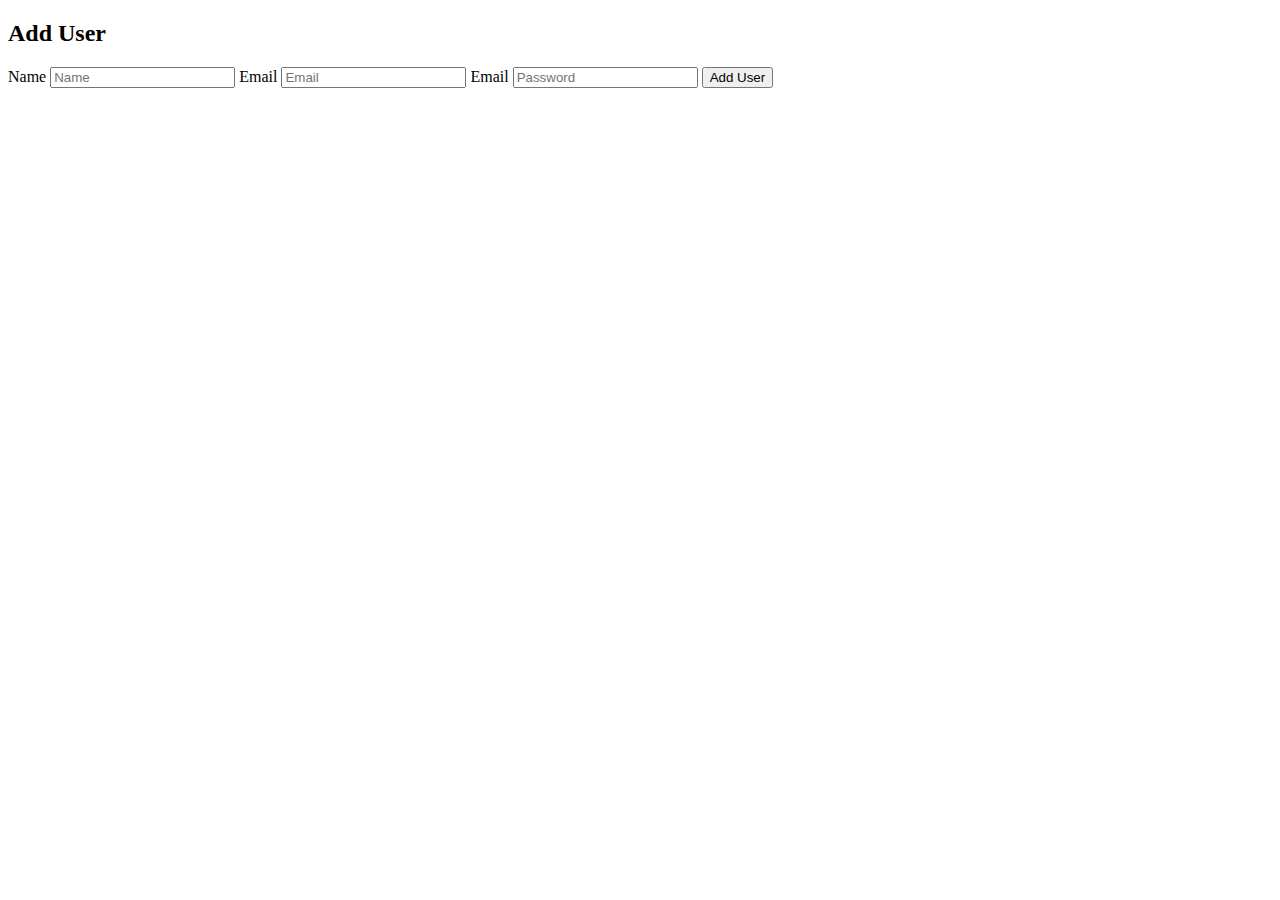
==== src/main/resources/templates/add-user.html @ 73e598b5 "'Lab6#3'" ====
<!DOCTYPE html SYSTEM "http://www.thymeleaf.org/dtd/xhtml1-strict-thymeleaf-4.dtd">
<html xmlns="http://www.w3.org/1999/xhtml" xmlns:th="http://www.thymeleaf.org">
    <head>
        <meta http-equiv="Content-Type" content="text/html; charset=UTF-8">
            <title>JuriLents</title>
    </head>
    <body>
        <form action="#" th:action="@{/add}" th:object="${user}" method="post">
            <h2>Add User</h2>
            <label for="name">Name</label>
            <input type="text" th:field="*{name}" id="name" placeholder="Name">
                <span th:if="${#fields.hasErrors('name')}" th:errors="*{name}"></span>

                <label for="email">Email</label>
                <input type="text" th:field="*{age}" id="email" placeholder="Email" required="required">
                    <span th:if="${#fields.hasErrors('email')}" th:errors="*{email}"></span>

                    <label for="password">Email</label>
                    <input type="text" th:field="*{Password}" id="password" placeholder="Password">
                        <span th:if="${#fields.hasErrors('password')}" th:errors="*{password}"></span>
                        <input type="submit" value="Add User">   
                            </form>
                            </body>
                            </html>
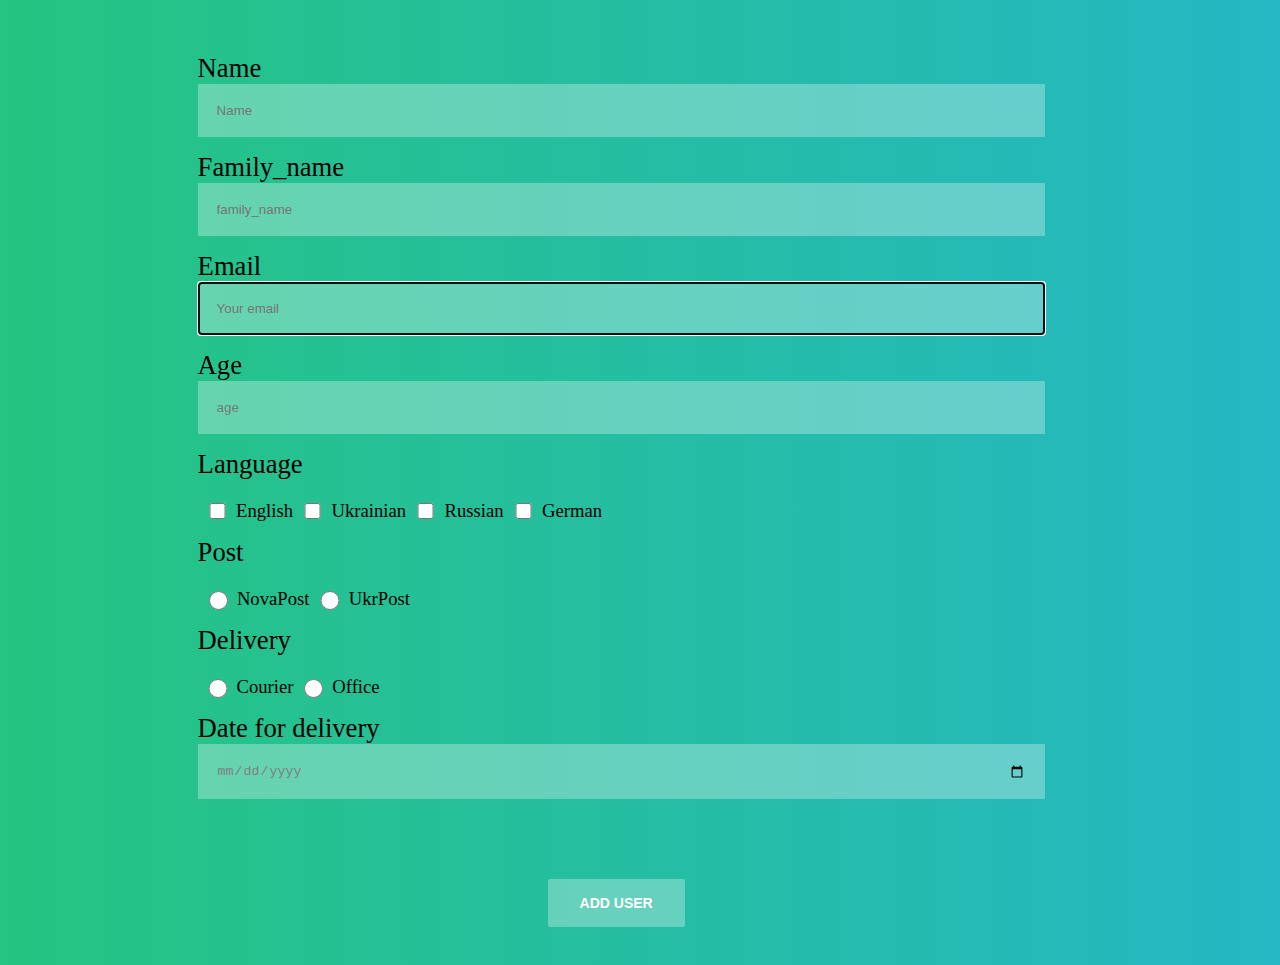
==== commit 7d10b271: "Lab7#2 base" ====
--- a/src/main/resources/templates/add-user.html
+++ b/src/main/resources/templates/add-user.html
@@ -1,24 +1,221 @@
-<!DOCTYPE html SYSTEM "http://www.thymeleaf.org/dtd/xhtml1-strict-thymeleaf-4.dtd">
-<html xmlns="http://www.w3.org/1999/xhtml" xmlns:th="http://www.thymeleaf.org">
-    <head>
-        <meta http-equiv="Content-Type" content="text/html; charset=UTF-8">
-            <title>JuriLents</title>
-    </head>
-    <body>
-        <form action="#" th:action="@{/add}" th:object="${user}" method="post">
-            <h2>Add User</h2>
-            <label for="name">Name</label>
-            <input type="text" th:field="*{name}" id="name" placeholder="Name">
-                <span th:if="${#fields.hasErrors('name')}" th:errors="*{name}"></span>
-
-                <label for="email">Email</label>
-                <input type="text" th:field="*{age}" id="email" placeholder="Email" required="required">
-                    <span th:if="${#fields.hasErrors('email')}" th:errors="*{email}"></span>
-
-                    <label for="password">Email</label>
-                    <input type="text" th:field="*{Password}" id="password" placeholder="Password">
-                        <span th:if="${#fields.hasErrors('password')}" th:errors="*{password}"></span>
-                        <input type="submit" value="Add User">   
-                            </form>
-                            </body>
-                            </html>
+<!DOCTYPE html>
+<!--
+To change this license header, choose License Headers in Project Properties.
+To change this template file, choose Tools | Templates
+and open the template in the editor.
+-->
+<html>
+<head>
+    <meta http-equiv="Content-Type" content="text/html; charset=UTF-8">
+    <title>Add form</title>
+    <style type='text/css'>
+        .add-form {
+            display: flex;
+            flex-direction: column;
+            justify-content: space-around;
+            width: 80%;
+            margin: 3% 15%;
+        }
+
+
+        .add-form input {
+            border: none;
+            border: 1px solid rgba(255, 255, 255, 0);
+            color: grey;
+            padding: 18px 18px;
+            background-color: rgba(255, 255, 255, 0.3);
+            width: 80%;
+        }
+
+        body {
+            background: -webkit-linear-gradient(left, #25c481, #25b7c4);
+            background: linear-gradient(to right, #25c481, #25b7c4);
+            font-family: 'Roboto', sans-serif;
+        }
+
+        section {
+            margin: 70px;
+        }
+
+        /* for custom scrollbar for webkit browser*/
+        ::-webkit-scrollbar {
+            width: 6px;
+        }
+
+        ::-webkit-scrollbar-track {
+            -webkit-box-shadow: inset 0 0 6px rgba(0, 0, 0, 0.3);
+        }
+
+        ::-webkit-scrollbar-thumb {
+            -webkit-box-shadow: inset 0 0 6px rgba(0, 0, 0, 0.3);
+        }
+
+        .hero-cta {
+            display: inline-block;
+            padding: 30px;
+        }
+
+        .button1 {
+            position: relative;
+            display: inline-flex;
+            font-size: 14px;
+            letter-spacing: 0px;
+            font-weight: 700;
+            margin-top: 80px;
+            line-height: 16px;
+            text-decoration: none !important;
+            text-transform: uppercase;
+            background-color: rgba(255, 255, 255, 0.3);
+            color: #fff !important;
+            border: none;
+            border-radius: 2px;
+            cursor: pointer;
+            justify-content: center;
+            padding: 16px 32px;
+            height: 48px;
+            text-align: center;
+            white-space: nowrap;
+            margin-left: 350px;
+        }
+
+        @keyframes bounce {
+            0%, 20%, 60%, 100% {
+                transform: translateY(0);
+                transform: translateY(0);
+            }
+            40% {
+                transform: translateY(-20px);
+                transform: translateY(-20px);
+            }
+            80% {
+                transform: translateY(-10px);
+                transform: translateY(-10px);
+            }
+        }
+
+        .button1:hover {
+            animation: bounce 1s;
+        }
+
+        @media screen and (min-width: 1500px) {
+            .button1 {
+                position: relative;
+                display: inline-flex;
+                font-size: 14px;
+                letter-spacing: 0px;
+                font-weight: 700;
+                margin-top: 80px;
+                line-height: 16px;
+                text-decoration: none !important;
+                text-transform: uppercase;
+                background-color: rgba(255, 255, 255, 0.3);
+                color: #fff !important;
+                border: none;
+                border-radius: 2px;
+                cursor: pointer;
+                justify-content: center;
+                padding: 16px 32px;
+                height: 48px;
+                text-align: center;
+                white-space: nowrap;
+                margin-left: 400px;
+            }
+        }
+
+        .zag, .zag2, .zag3, .zag4, .check, .pos, .del, .dat {
+            font: 20pt "Comic Sans MS";
+            margin-top: 15px;
+        }
+
+        .checkbox, .post, .delivery {
+            position: relative;
+            display: inline-flex;
+            font: 14pt "Dubai Light";
+            margin-top: 20px;
+
+        }
+
+        .checkbox {
+            width: 40%;
+
+        }
+
+        .post {
+            width: 21%;
+        }
+
+        .delivery {
+            width: 18%;
+        }
+
+    </style>
+</head>
+<body>
+<form class="add-form" action="#" th:action="@{/adduser}" th:object="${user}" method="post">
+    <div class="zag"><label for="name">Name</label></div>
+    <div class="name">
+        <input type="text" th:field="*{name}" id="name" placeholder="Name">
+        <span class="error" th:if="${#fields.hasErrors('name')}" th:errors="*{name}"></span>
+    </div>
+
+    <div class="zag2"><label for="family_name">Family_name</label></div>
+    <div class="fam">
+        <input type="text" th:field="*{family_name}" id="family_name" placeholder="family_name">
+        <span class="error" th:if="${#fields.hasErrors('family_name')}" th:errors="*{family_name}"></span>
+    </div>
+
+    <div class="zag3"><label for="email">Email</label></div>
+    <div class="email">
+        <input type="email" th:field="*{email}" id="email" required="required" autofocus="autofocus"
+               placeholder="Your email">
+        <span class="error" th:if="${#fields.hasErrors('email')}" th:errors="*{email}"></span>
+    </div>
+
+    <div class="zag4"><label for="age">Age</label></div>
+    <div class="age">
+        <input type="text" th:field="*{age}" id="age" placeholder="age">
+        <span class="error" th:if="${#fields.hasErrors('age')}" th:errors="*{age}"></span></div>
+
+
+    <div class="check"><label for="checkbox">Language</label></div>
+    <div class="checkbox">
+        <input th:field="*{checkbox}" id="checkbox" type="checkbox" value="English" name="f2"><label
+            class="add-form__lable">English</label>
+        <input th:field="*{checkbox}" id="checkbox" type="checkbox" value="Ukrainian" name="f2"><label
+            class="add-form__lable">Ukrainian</label>
+        <input th:field="*{checkbox}" id="checkbox" type="checkbox" value="Russian" name="f2"><label
+            class="add-form__lable">Russian</label>
+        <input th:field="*{checkbox}" id="checkbox" type="checkbox" value="German" name="f2"><label
+            class="add-form__lable">German</label>
+        <span class="error" th:if="${#fields.hasErrors('checkbox')}" th:errors="*{checkbox}"></span>
+    </div>
+
+    <div class="pos"><label for="post">Post</label></div>
+    <div class="post">
+        <input type="radio" th:field="*{post}" id="post" value="NovaPost" name="f1"><label class="add-form__lable">NovaPost</label>
+        <input type="radio" th:field="*{post}" id="post" value="UkrPost" name="f1"><label class="add-form__lable">UkrPost</label>
+        <span class="error" th:if="${#fields.hasErrors('post')}" th:errors="*{post}"></span>
+    </div>
+
+    <div class="del"><label for="delivery">Delivery</label></div>
+    <div class="delivery">
+        <input type="radio" th:field="*{delivery}" id="delivery" value="Courier" name="f1"><label
+            class="add-form__lable">Courier</label>
+        <input type="radio" th:field="*{delivery}" id="delivery" value="office" name="f1"><label
+            class="add-form__lable">Office</label>
+        <span class="error" th:if="${#fields.hasErrors('delivery')}" th:errors="*{delivery}"></span>
+    </div>
+
+    <div class="dat"><label for="date">Date for delivery</label></div>
+    <div class="date"></div>
+    <input th:field="*{date}" id="date" type="date" name="date">
+    <span class="error" th:if="${#fields.hasErrors('date')}" th:errors="*{date}"></span></div>
+
+
+    <div>
+        <button type="submit" class="button1"><span>Add User</span></button>
+    </div>
+
+
+</body>
+</html>
